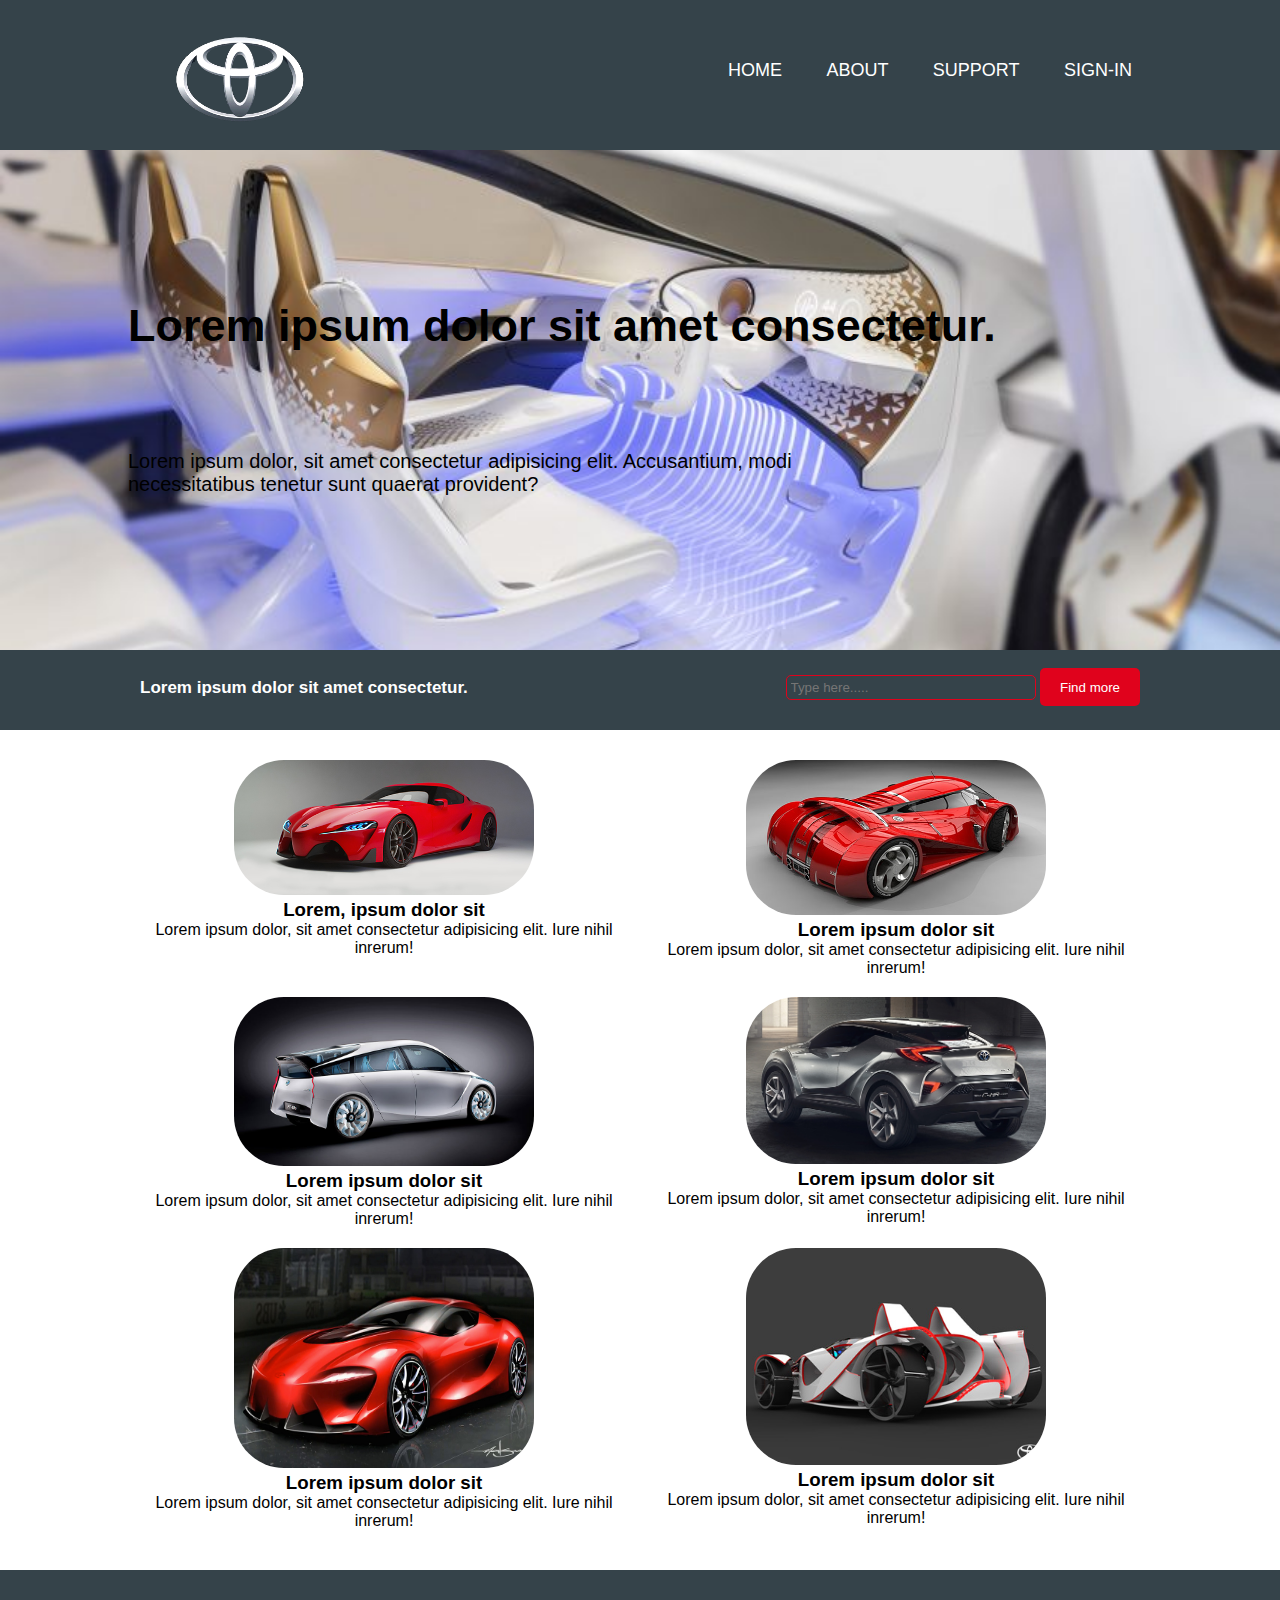
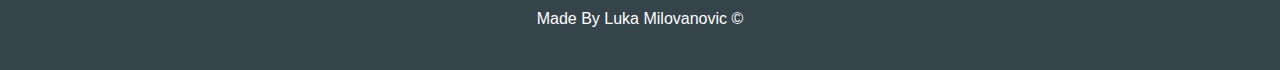
==== index.html @ 641984a5 "Dodat sadrzaj" ====
<!DOCTYPE html>
<html lang="en">
<head>
    <meta charset="UTF-8">
    <meta name="viewport" content="width=device-width, initial-scale=1.0">
    <meta http-equiv="X-UA-Compatible" content="ie=edge">
    <title>Toyota cars</title>
    <link rel="stylesheet" href="css/style.css">
</head>
<body>
    <header>
        <div class="container">
            <div id="logo">
                <a href="index.html"><img src="img/logo1.png" alt="logo" width="150px" height="100px"></a>
            </div>
            <nav>
                <ul>
                    <a href="index.html"><li>Home</li></a>
                    <a href="about.html"><li>About</li></a>
                    <a href="support.html"><li>Support</li></a>
                    <a href="sign-in.html"><li>Sign-in</li></a>

                </ul>

            </nav>

        </div>

    </header>
    <div id="main">
        <div id="hero">
            <div class="container">
                <h1>Lorem ipsum dolor sit amet consectetur.</h1>
                <p>Lorem ipsum dolor, sit amet consectetur adipisicing elit. Accusantium, modi necessitatibus tenetur sunt quaerat provident?</p>
            </div>
        </div>
        <div id="newsletter">
            <div class="container">
                <h1>Lorem ipsum dolor sit amet consectetur.</h1>
                <form action="#">
                    <input type="email" id="email" placeholder="Type here.....">
                    <input type="button" id="button" value="Find more">
                </form>
            </div>
        </div>
        <div id="boxes">
            <div class="container">
                <div class="box">
                    <img src="img/box_img.jpg" alt="car picture">
                    <h3>Lorem, ipsum dolor sit</h3>
                    <p>Lorem ipsum dolor, sit amet consectetur adipisicing elit.
                        Iure nihil inrerum!</p>

                </div>
                <div class="box">
                    <img src="img/box1_img.jpg" alt="car picture" height="155px">
                    <h3>Lorem ipsum dolor sit</h3>
                    <p>Lorem ipsum dolor, sit amet consectetur adipisicing elit.
                            Iure nihil inrerum!</p>
                </div>
                <div class="box">
                    <img src="img/box2_img.jpg" alt="car picture">
                    <h3>Lorem ipsum dolor sit</h3>
                    <p>Lorem ipsum dolor, sit amet consectetur adipisicing elit.
                            Iure nihil inrerum!</p>
                </div>
                <div class="box">
                    <img src="img/box3_img.jpg" alt="car picture">
                    <h3>Lorem ipsum dolor sit</h3>
                    <p>Lorem ipsum dolor, sit amet consectetur adipisicing elit.
                            Iure nihil inrerum!</p>
                </div>
                <div id="cleaner"></div>
                <div class="box">
                    <img src="img/box6_img.jpg" alt="car picture" height="220px">
                    <h3>Lorem ipsum dolor sit</h3>
                    <p>Lorem ipsum dolor, sit amet consectetur adipisicing elit.
                        Iure nihil inrerum!</p>
                </div>
                <div class="box">
                    <img src="img/box5_img.jpg" alt="car picture">
                    <h3>Lorem ipsum dolor sit</h3>
                    <p>Lorem ipsum dolor, sit amet consectetur adipisicing elit.
                        Iure nihil inrerum!</p>
                </div>



            </div>
        </div>

    </div>

    <footer>
         <p>Made By Luka Milovanovic &copy;</p>
    </footer>








</body>
</html>
---- css/style.css ----
*{
    margin: 0;
    padding: 0;
    box-sizing: border-box;
}
a{
    text-decoration: none;
}
li{
    list-style: none;
}
body{
    font-family: Arial, Helvetica, sans-serif;
    background-color: #ffffff;
}
.container{
    margin: 0 auto;
    width: 80%;
}
ul{
    margin: 0;
    padding: 0;
}

header{
    background: #35434a;
    color: #ffffff;
    padding-top: 30px;
    min-height: 150px;
    
}
header #logo{
    float: left;
    padding-left: 40px; 

}
header nav{
    float: right;
    margin-top: 30px;
}
header li{
    display: inline;
    padding: 0 20px 0 20px;
    
}

header nav a{
    color: #ffffff;
    text-transform: uppercase;
    font-size: 18px;
}
header a:hover{
    color: #E0021C;
    transition: all .4s;
    font-size: 20px;
}
.sign-in{
    width: 240px;
    position: absolute;
    top: 50%;
    left: 50%;
    transform: translate(-160%, -70%);
    color: #35434a;

}
.sign-in h1{
    font-size: 30px;
    border-bottom: 5px solid #E0021C ;
    margin-bottom: 50px;
    border-radius: 10px;
    
    
}
.textbox{
    width: 100%;
    overflow: hidden;
    font-size: 20px;
    padding: 8px 0;
    margin: 8px 0;
    border-bottom: 5px solid #E0021C;
    border-radius: 10px;
    position: relative;
}
.textbox i {
    width: 26px;
    float: left;
    text-align: center;
    padding-bottom: 5px;
    position: absolute;
    top: 17px;
    left: 0;
}
.textbox input{
    border: none;
    outline: none;
    background: none;
    color: #E0021C;
    font-size: 18px;
    width: 150px;
    float: left;
    margin: 10px 40px;
}
.sign-in .btn{
    width: 100%;
    background: none;
    border: 2px solid #E0021C;
    border-radius: 10px;
    color: #35434a;
    padding: 5px;
    font-size: 18px;
    cursor: pointer;
    margin: 5px 0;
}
.sign-in .btn:hover{
    color: #E0021C;
}
.home_button{
    position: absolute;
    top: 50%;
    left: 50%;
    transform: translate(-315%,-280%);

}
#main{
    height: 1400px;
}
#main-second{
    width: 100%;
    height: 100%;
}
#main-third{
    height: 1100px;
}
.main-fourth{
    min-height: 800px;
    background-image: url("../img/sign-in2_img.jpg");
    background-repeat: no-repeat;
    background-position: center;
    background-size: cover;
    position: relative;
}
#main-second .bg_img{
    min-height: 700px;
    background-image: url("../img/about3_img.jpg");
    background-position: center;
    background-size: cover;
    position: relative;
}
#main-second .bg_img .author{
    position: absolute;
    top: 50%;
    left: 50%;
    transform: translate(-140%,-130%);
    width: 30%;
    transform-style: preserve-3d;
    perspective: 600px;
    transition: 0.5s;
    height: 250px;
    
}
#main-second .bg_img .upper-text{
    position: absolute;
    top: 50%;
    left: 50%;
    transform: translate(-10%,-870%);
    width: 400px;

}
#main-second .bg_img .lower-text{
    position: absolute;
    top: 50%;
    left: 50%;
    transform: translate(-10%,-550%);
    width: 400px;
}
.author:hover .front{
    transform: rotateX(-180deg);
}
.author .front{
    position: absolute;
    top: 0;
    left: 0;
    width: 100%;
    height: 100%;
    backface-visibility: hidden;
    transform: rotateX(0deg);
    transition: 0.5s;
    
}
.author .front img{
    border-radius: 10px;
    
}

.author:hover .back{
    transform: rotateX(0deg);
}
.author .back{
    position: absolute;
    top: 0;
    left: 0;
    width: 200px;
    height: 250px;
    background: #35434a;
    backface-visibility: hidden;
    border-radius: 10px;
    transform: rotateX(180deg);
   
    transition: 0.5s;
}
.author .back .details{
    position: absolute;
    top: 10%;
    left: 0;
    width: 100%;
    text-align: center;
    padding: 20px;
    
   

}
.author .back .details h4{
    width: 160px;
    padding: 0;
    margin: 0;
    font-size: 20px;


}
.author .back .details span{
    font-size: 14px;
}
.social_icons{
    padding: 10px 0;
}
.social_icons a{
    display: inline-block;
    height: 26px;
    width: 26px;
    text-align: center;
    background: #35434a;
    color: #ffffff;
    border-radius: 50%;
    transition: 0.5s;
}
.social_icons a .fa{
    line-height: 26px;
}
.social_icons a:hover{
    background: #E0021C;
}

#hero-second{
    min-height: 500px;
    background-image: url("../img/support_img.jpg");
    background-size: cover;
    background-position: bottom;
    background-repeat: no-repeat;
    position: relative;
}
.input{
    position: absolute;
    top: 50%;
    left: 50%;
    transform: translate(-50%,260%);
    width: 300px;
    height: 40px;
}

.input #support{
    position: relative;
    padding-left: 40px;
    background: transparent;
    border-radius: 20px;
    border: 2px solid #35434a;
    height: 40px;
    width: 300px;
    outline: none;
    transition: .3s;

    
}
#support::placeholder{
    color:#35434a;
}
.input #support:focus{
    border-color: #E0021C;
    box-shadow:  0 0 8px 0 #E0021C;

}
.input i{
    position: absolute;
    left: 14px;
    top: 11px;
    color: #35434a;
    transition: .3s; 
}
input #support:focus +i{
    color: #E0021C;
} 

#hero{
    min-height: 500px;
    background-image: url("../img/bg1_img.jpg");
    background-size: cover;
    background-position: center;
    background-repeat: no-repeat;
    position: relative;
}
#hero h1{
    position: absolute;
    margin-top: 150px;
    font-size: 45px;
    margin-bottom: 10px;
}
#hero p{
    position: absolute;
    margin-top: 300px;
    width: 700px;
    font-size: 20px;
}
#newsletter{
    padding: 15px;
    color: #ffffff;
    background-color: #35434a;
    min-height: 80px;
}
#newsletter h1{
    font-size: 17px;
    float: left;
    margin-top: 13px;
}
#newsletter form{
    float: right;
    margin-top: 3px;
}
#newsletter #email{
    padding: 4px;
    height: 25px;
    width: 250px;
    background: transparent;
    border: 1px solid #E0021C;
    border-radius: 5px;
}
#newsletter #button{
    height: 38px;
    background: #E0021C;
    color: #ffffff;
    border: none;
    padding-left: 20px;
    padding-right: 20px;
    border-radius: 5px;

}

#boxes{
    margin-top: 20px;
}
#boxes .box{
    float: left;
    text-align: center;
    padding: 10px;
    width: 50%;
    
}
#boxes .box img{
    width: 300px;
    border-radius: 50px;
    
}
 #boxes .box-support1:hover{
    background-color: #E0021C;
    transition-duration: .6s;
    
    
}
#boxes .box ul li{
    width: 250px;
}
#boxes .box-support1:hover ul li .space{
    color: #ffffff;
}
#boxes .box-support2:hover{
    background-color: #E0021C;
    transition-duration: .6s;
}
#boxes .box-support2:hover ul li .space{
    color: #ffffff;
} 
#boxes ul li .space{
    padding: 10px 0;
    text-align: left;
    color: #35434a;
}

#cleaner{
    clear: both;
}

footer{
    height: 100px;
    padding: 40px;
    margin-top: 20px;
    color: #ffffff;
    background-color: #35434a;
    text-align: center; 
}



@media(max-width: 768px){
    header #logo, header nav, header nav li, #newsletter h1, #newsletter form, #boxes .box{
        float: none;
        text-align: center;
        width: 100%;
    }
    header{
        padding-bottom: 20px;
    }
    #main{
        height: 2150px;
    }
    #main-third{
        height: 1500px;
    }
    #main-second .bg_img .upper-text{
        width: 250px;
        transform: translate(10%,-450%);
    }
    #main-second .bg_img .lower-text{
        width: 250px;
        transform: translate(10%,-480%);
    }
}
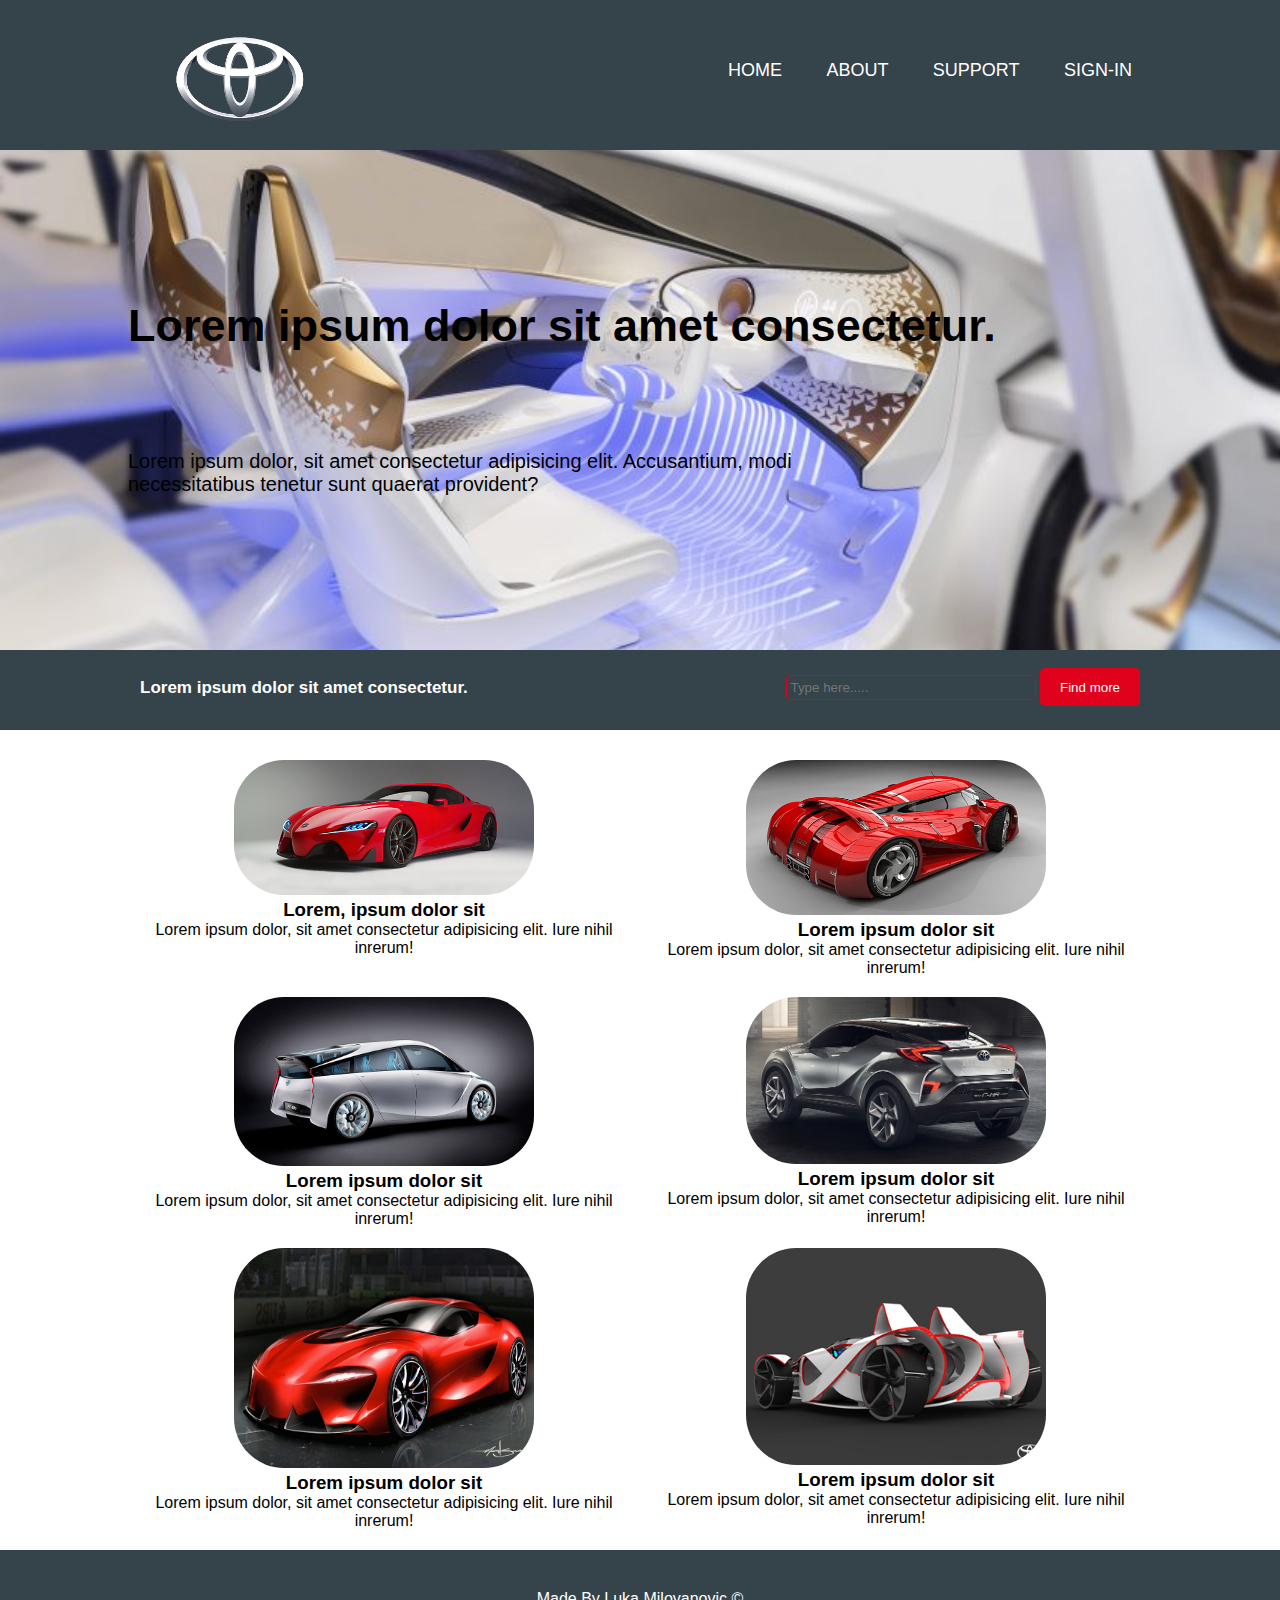
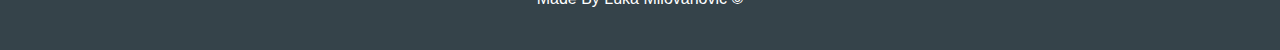
==== commit e3e72871: "some fixes" ====
--- a/index.html
+++ b/index.html
@@ -4,7 +4,7 @@
     <meta charset="UTF-8">
     <meta name="viewport" content="width=device-width, initial-scale=1.0">
     <meta http-equiv="X-UA-Compatible" content="ie=edge">
-    <title>Toyota cars</title>
+    <title>Toyota</title>
     <link rel="stylesheet" href="css/style.css">
 </head>
 <body>
@@ -95,12 +95,5 @@
          <p>Made By Luka Milovanovic &copy;</p>
     </footer>
 
-
-
-
-
-
-
-
 </body>
 </html>--- a/css/style.css
+++ b/css/style.css
@@ -59,7 +59,7 @@
     position: absolute;
     top: 50%;
     left: 50%;
-    transform: translate(-160%, -70%);
+    transform: translate(-43%, -110%);
     color: #35434a;
 
 }
@@ -114,13 +114,6 @@
 .sign-in .btn:hover{
     color: #E0021C;
 }
-.home_button{
-    position: absolute;
-    top: 50%;
-    left: 50%;
-    transform: translate(-315%,-280%);
-
-}
 #main{
     height: 1400px;
 }
@@ -400,7 +393,6 @@
 footer{
     height: 100px;
     padding: 40px;
-    margin-top: 20px;
     color: #ffffff;
     background-color: #35434a;
     text-align: center; 
